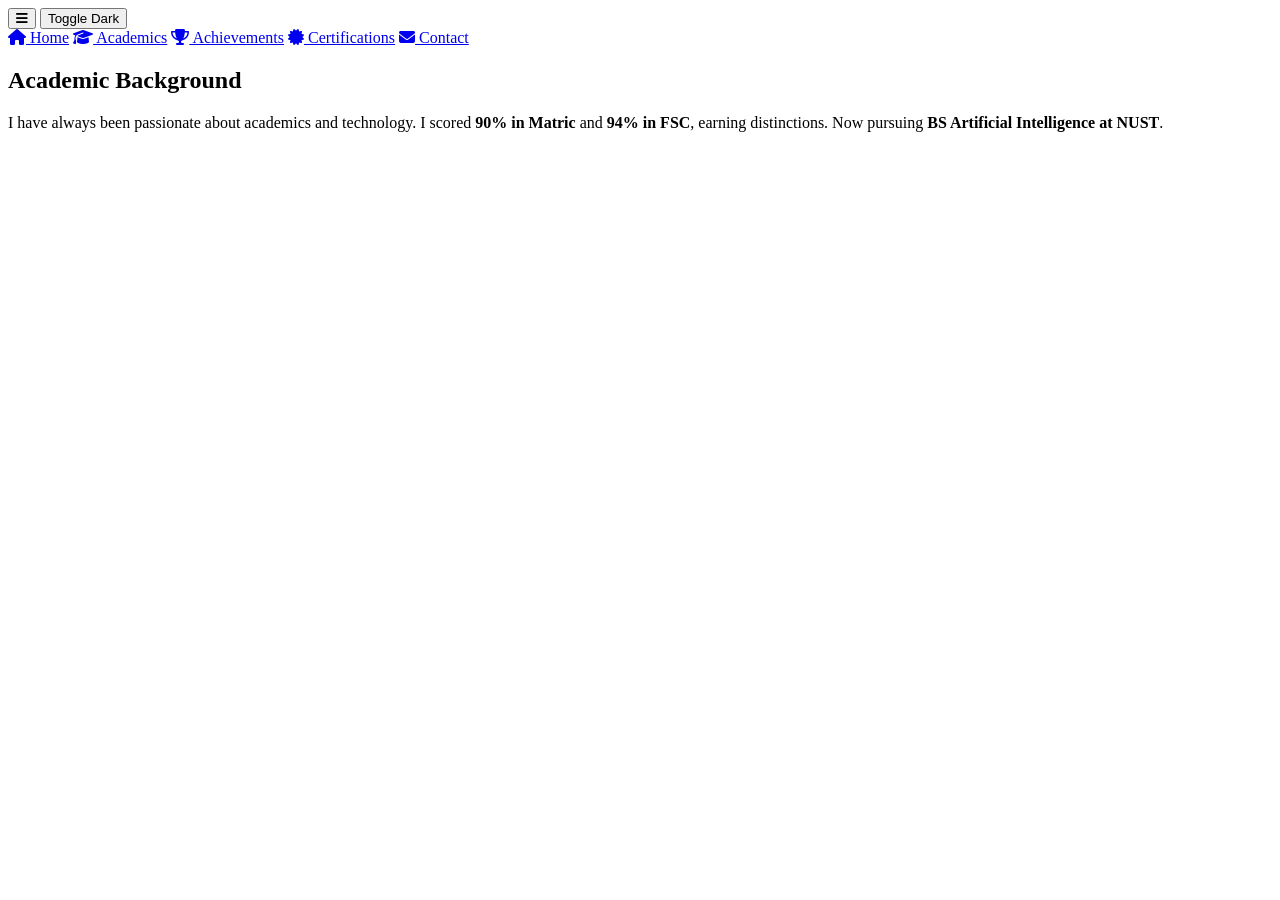
==== academics.html @ a6d83ce7 "Add files via upload" ====
<!DOCTYPE html>
<html lang="en">
<head>
  <meta charset="UTF-8">
  <title>Academics | Muhammad Nouman Shakeel</title>
  <meta name="viewport" content="width=device-width, initial-scale=1">
  <link rel="stylesheet" href="https://cdnjs.cloudflare.com/ajax/libs/font-awesome/6.4.0/css/all.min.css">
  <link href="https://fonts.googleapis.com/css2?family=Poppins:wght@300;400;600;700&display=swap" rel="stylesheet">
  <link rel="stylesheet" href="css/main.css">
</head>
<body>
  <button id="menuBtn"><i class="fas fa-bars"></i></button>
  <button id="darkModeBtn">Toggle Dark</button>
  <nav id="sideNav">
    <a href="index.html"        data-target="home"><i class="fas fa-home"></i> Home</a>
    <a href="academics.html"    data-target="academics" class="active"><i class="fas fa-graduation-cap"></i> Academics</a>
    <a href="achievements.html" data-target="achievements"><i class="fas fa-trophy"></i> Achievements</a>
    <a href="certifications.html" data-target="certifications"><i class="fas fa-certificate"></i> Certifications</a>
    <a href="contact.html"      data-target="contact"><i class="fas fa-envelope"></i> Contact</a>
  </nav>
  <section class="section" id="academics">
    <h2>Academic Background</h2>
    <p>I have always been passionate about academics and technology. I scored <strong>90% in Matric</strong> and <strong>94% in FSC</strong>, earning distinctions. Now pursuing <strong>BS Artificial Intelligence at NUST</strong>.</p>
  </section>
  <script src="js/nav.js"></script>
</body>
</html>
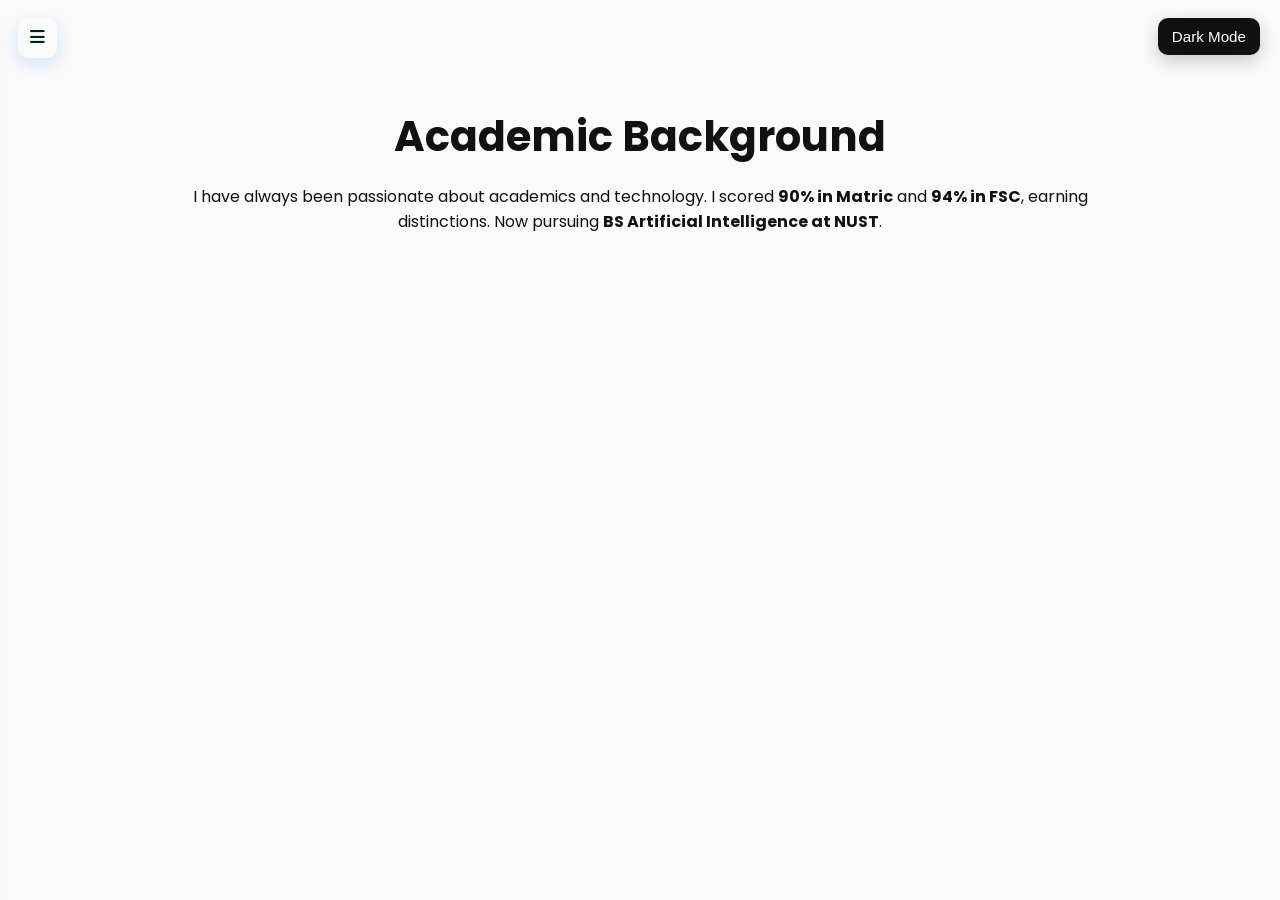
==== commit 7743c957: "Update academics.html" ====
--- a/academics.html
+++ b/academics.html
@@ -6,7 +6,7 @@
   <meta name="viewport" content="width=device-width, initial-scale=1">
   <link rel="stylesheet" href="https://cdnjs.cloudflare.com/ajax/libs/font-awesome/6.4.0/css/all.min.css">
   <link href="https://fonts.googleapis.com/css2?family=Poppins:wght@300;400;600;700&display=swap" rel="stylesheet">
-  <link rel="stylesheet" href="css/main.css">
+  <link rel="stylesheet" href="main.css">
 </head>
 <body>
   <button id="menuBtn"><i class="fas fa-bars"></i></button>
@@ -22,6 +22,7 @@
     <h2>Academic Background</h2>
     <p>I have always been passionate about academics and technology. I scored <strong>90% in Matric</strong> and <strong>94% in FSC</strong>, earning distinctions. Now pursuing <strong>BS Artificial Intelligence at NUST</strong>.</p>
   </section>
-  <script src="js/nav.js"></script>
+  <script src="nav.js"></script>
 </body>
-</html>+
+</html>
--- a/main.css
+++ b/main.css
@@ -0,0 +1,477 @@
+<style>
+        /* ======= GLOBAL ======= */
+        :root {
+            --accent-1: #00eaff;
+            --accent-2: #0077ff;
+            --accent-3: #00ff95;
+            --glass: rgba(255, 255, 255, 0.14);
+        }
+
+        body,
+        html {
+            margin: 0;
+            padding: 0;
+            font-family: "Poppins", sans-serif;
+            scroll-behavior: smooth;
+            transition: background 0.4s ease, color 0.4s ease;
+            background: #fafafa;
+            color: #111;
+        }
+
+        .dark-mode {
+            background: #0d0d0d;
+            color: #e9eef6;
+        }
+
+        /* ======= SIDE NAVIGATION ======= */
+        #sideNav {
+            width: 230px;
+            height: 100vh;
+            background: linear-gradient(180deg, #0f1724 0%, #111 100%);
+            color: white;
+            position: fixed;
+            top: 0;
+            left: 0;
+            padding-top: 40px;
+            display: flex;
+            flex-direction: column;
+            gap: 18px;
+            align-items: center;
+            transform: translateX(-260px);
+            transition: 0.45s cubic-bezier(.2, .9, .2, 1);
+            box-shadow: 0 10px 30px rgba(2, 6, 23, 0.4);
+            z-index: 999;
+        }
+
+        #sideNav.active {
+            transform: translateX(0);
+        }
+
+        #sideNav a {
+            color: white;
+            text-decoration: none;
+            font-size: 1.05rem;
+            width: 100%;
+            padding: 10px 18px;
+            display: flex;
+            gap: 12px;
+            align-items: center;
+            border-left: 4px solid transparent;
+            transition: all 0.25s;
+        }
+
+        #sideNav a i {
+            width: 22px;
+            text-align: center;
+        }
+
+        #sideNav a:hover {
+            background: rgba(255, 255, 255, 0.03);
+            transform: translateX(6px);
+            border-left-color: var(--accent-1);
+        }
+
+        #sideNav a.active {
+            background: rgba(255, 255, 255, 0.04);
+            border-left-color: var(--accent-1);
+        }
+
+        #menuBtn {
+            position: fixed;
+            left: 18px;
+            top: 18px;
+            z-index: 1000;
+            background: linear-gradient(90deg, var(--accent-1), var(--accent-2));
+            color: #021;
+            padding: 10px 12px;
+            border-radius: 10px;
+            cursor: pointer;
+            border: none;
+            font-size: 1.05rem;
+            box-shadow: 0 6px 18px rgba(2, 118, 255, 0.18);
+        }
+
+        /* ======= DARK MODE BUTTON ======= */
+        #darkModeBtn {
+            position: fixed;
+            right: 20px;
+            top: 18px;
+            z-index: 1000;
+            background: #111;
+            color: white;
+            padding: 10px 14px;
+            border-radius: 10px;
+            cursor: pointer;
+            border: none;
+            font-size: 0.95rem;
+            box-shadow: 0 6px 18px rgba(0, 0, 0, 0.2);
+        }
+
+      
+/* ======= HERO SECTION ======= */
+.hero {
+    min-height: 100vh;
+    background: url('https://images.unsplash.com/photo-1600369677217-0017a86b14f7?auto=format&fit=crop&w=1600&q=80 ') center/cover fixed;
+    display: flex;
+    flex-direction: column;
+    justify-content: center;
+    align-items: center;
+    text-align: center;
+    padding: 20px;
+    position: relative;
+    overflow: hidden;
+}
+
+/* ---------- HERO OVERLAY ---------- */
+.hero::after {
+    content: "";
+    position: absolute;
+    inset: 0;
+    background: linear-gradient(180deg, rgba(2, 6, 23, 0.45), rgba(2, 6, 23, 0.25));
+    pointer-events: none;
+}
+
+/* ---------- NAME (NORMAL CLEAN TEXT — NO GRADIENT) ---------- */
+.hero h1 {
+    font-size: 3.5rem;
+    font-weight: 700;
+    margin: 0 auto 10px;
+    color: snow-white;        /* clean white for hero section */
+    background: none !important;
+    -webkit-background-clip: unset !important;
+    -webkit-text-fill-color: unset !important;
+    text-shadow: 0 0 8px rgba(0, 0, 0, 0.35); /* small shadow to stay readable */
+}
+
+
+
+
+/* ---------- TAG-LINE ---------- */
+.hero p {
+    position: relative;
+    z-index: 2;
+    font-size: 1.2rem;
+    margin: 0 auto 20px;
+    max-width: 600px;
+    color: rgba(255, 255, 255, 0.95);
+    text-shadow: none;
+}
+
+
+/* ICON BUTTONS - (kept exactly as you had) */
+.icon-buttons {
+    display: flex;
+    gap: 14px;
+    flex-wrap: wrap;
+    justify-content: center;
+    z-index: 2;
+}
+
+.icon-button {
+    --bg: var(--glass);
+    --fg: white;
+    background: var(--bg);
+    color: var(--fg);
+    border: none;
+    padding: 10px 14px;
+    border-radius: 40px;
+    display: flex;
+    gap: 8px;
+    align-items: center;
+    cursor: pointer;
+    font-weight: 600;
+    box-shadow: 0 6px 18px rgba(2, 6, 23, 0.2);
+    transition: transform 0.25s, box-shadow 0.25s, background 0.25s;
+    backdrop-filter: blur(6px);
+}
+
+.icon-button i {
+    font-size: 1.05rem;
+    color: inherit;
+}
+
+.icon-button:hover {
+    transform: translateY(-6px) scale(1.03);
+    box-shadow: 0 14px 40px rgba(2, 118, 255, 0.18);
+}
+
+.icon-button.facebook:hover { background: #1877F2; color: white; }
+.icon-button.instagram:hover { background: radial-gradient(circle at 30% 107%, #fdf497 0%, #fdf497 5%, #fd5949 45%, #d6249f 60%, #285AEB 90%); color: white; }
+.icon-button.snapchat:hover { background: #FFFC00; color: #111; }
+.icon-button.linkedin:hover { background: #0077b5; color: white; }
+.icon-button.phone:hover { background: #25d366; color: white; }
+.icon-button.email:hover { background: #EA4335; color: white; }
+
+body:not(.dark-mode) .icon-button {
+    color: #021;
+    background: linear-gradient(180deg, rgba(255, 255, 255, 0.95), rgba(250, 250, 250, 0.9));
+    box-shadow: 0 8px 22px rgba(2, 6, 23, 0.06);
+}
+
+body:not(.dark-mode) .icon-button i {
+    color: #0a0a0a;
+}
+        /* ICON BUTTONS - ensure visible on both light/dark */
+        .icon-buttons {
+            display: flex;
+            gap: 14px;
+            flex-wrap: wrap;
+            justify-content: center;
+            z-index: 2;
+        }
+
+        .icon-button {
+            --bg: var(--glass);
+            --fg: white;
+            background: var(--bg);
+            color: var(--fg);
+            border: none;
+            padding: 10px 14px;
+            border-radius: 40px;
+            display: flex;
+            gap: 8px;
+            align-items: center;
+            cursor: pointer;
+            font-weight: 600;
+            box-shadow: 0 6px 18px rgba(2, 6, 23, 0.2);
+            transition: transform .25s, box-shadow .25s, background .25s;
+            backdrop-filter: blur(6px);
+        }
+
+        .icon-button i {
+            font-size: 1.05rem;
+            color: inherit;
+        }
+
+        .icon-button:hover {
+            transform: translateY(-6px) scale(1.03);
+            box-shadow: 0 14px 40px rgba(2, 118, 255, 0.18);
+        }
+
+        /* specific colored hover states - enforced contrasting text color */
+        .icon-button.facebook:hover {
+            background: #1877F2;
+            color: white;
+        }
+
+        .icon-button.instagram:hover {
+            background: radial-gradient(circle at 30% 107%, #fdf497 0%, #fdf497 5%, #fd5949 45%, #d6249f 60%, #285AEB 90%);
+            color: white;
+        }
+
+        .icon-button.snapchat:hover {
+            background: #FFFC00;
+            color: #111;
+        }
+
+        .icon-button.linkedin:hover {
+            background: #0077b5;
+            color: white;
+        }
+
+        .icon-button.phone:hover {
+            background: #25d366;
+            color: white;
+        }
+
+        .icon-button.email:hover {
+            background: #EA4335;
+            color: white;
+        }
+
+        /* ensure icon visibility when light background sections appear */
+        body:not(.dark-mode) .icon-button {
+            color: #021;
+            background: linear-gradient(180deg, rgba(255, 255, 255, 0.95), rgba(250, 250, 250, 0.9));
+            box-shadow: 0 8px 22px rgba(2, 6, 23, 0.06);
+        }
+
+        body:not(.dark-mode) .icon-button i {
+            color: #0a0a0a;
+        }
+
+        /* ======= SECTIONS ======= */
+        .section {
+            padding: 70px 15%;
+            text-align: center;
+            animation: fadeUp .9s ease;
+        }
+
+        .section h2 {
+            font-size: 2.6rem;
+            margin-bottom: 14px;
+        }
+
+        @keyframes fadeUp {
+            from {
+                opacity: 0;
+                transform: translateY(30px);
+            }
+
+            to {
+                opacity: 1;
+                transform: translateY(0);
+            }
+        }
+
+        /* ACHIEVEMENTS */
+        .achievements {
+            display: flex;
+            gap: 24px;
+            justify-content: center;
+            flex-wrap: wrap;
+        }
+
+        .box {
+            width: 280px;
+            background: white;
+            padding: 24px;
+            border-radius: 18px;
+            box-shadow: 0 12px 30px rgba(12, 24, 48, 0.06);
+            transition: transform .35s, box-shadow .35s;
+        }
+
+        .box:hover {
+            transform: translateY(-14px) scale(1.02);
+            box-shadow: 0 26px 60px rgba(2, 118, 255, 0.08);
+        }
+
+        .box i {
+            font-size: 2.6rem;
+            color: var(--accent-2);
+            display: block;
+            margin-bottom: 10px;
+        }
+
+        /* certification card */
+        .cert-card {
+            margin-top: 30px;
+            background: white;
+            padding: 28px;
+            border-radius: 16px;
+            box-shadow: 0 12px 30px rgba(12, 24, 48, 0.06);
+        }
+
+        .cert-card a.badge {
+            display: inline-block;
+            margin-top: 12px;
+            padding: 10px 14px;
+            border-radius: 999px;
+            font-weight: 700;
+            text-decoration: none;
+            box-shadow: 0 8px 20px rgba(0, 0, 0, 0.08);
+            background: linear-gradient(90deg, var(--accent-1), var(--accent-2));
+            color: #021;
+        }
+
+        .cert-card a.badge i {
+            margin-right: 8px;
+        }
+
+        /* DARK MODE ADJUSTMENTS */
+        .dark-mode .hero::after {
+            background: linear-gradient(180deg, rgba(0, 0, 0, 0.6), rgba(0, 0, 0, 0.4));
+        }
+
+        .dark-mode .box,
+        .dark-mode .cert-card {
+            background: #0f1114;
+            box-shadow: 0 8px 30px rgba(0, 0, 0, 0.6);
+        }
+
+        .dark-mode .icon-button {
+            background: rgba(255, 255, 255, 0.06);
+            color: white;
+        }
+
+        .dark-mode .icon-button i {
+            color: white;
+        }
+
+        .dark-mode footer {
+            background: #050608;
+        }
+
+        /* footer */
+        footer {
+            text-align: center;
+            padding: 28px;
+            background: #111;
+            color: white;
+            margin-top: 40px;
+        }
+
+        /* responsive */
+        @media (max-width:900px) {
+            #sideNav {
+                width: 220px;
+            }
+
+            .section {
+                padding: 50px 8%;
+            }
+
+            .hero h1 {
+                font-size: 2.6rem;
+            }
+        }
+
+        /* FIX HERO NAME BLUR & MAKE CRISP */
+        #name {
+            font-weight: 800;
+            letter-spacing: 0.5px;
+            filter: none !important;
+            text-shadow: 0 0 8px rgba(0, 0, 0, 0.35);
+        }
+
+        /* CLEAN + CENTER FEEDBACK FORM */
+        .feedback-form {
+            display: flex;
+            flex-direction: column;
+            gap: 16px;
+            max-width: 550px;
+            margin: 0 auto;
+            margin-top: 25px;
+        }
+
+        .feedback-form input,
+        .feedback-form textarea {
+            width: 100%;
+            padding: 14px;
+            border-radius: 10px;
+            border: 1px solid #ccc;
+            font-size: 1rem;
+            font-family: inherit;
+            resize: none;
+            outline: none;
+            transition: border 0.3s ease, box-shadow 0.3s ease;
+        }
+
+        .feedback-form input:focus,
+        .feedback-form textarea:focus {
+            border-color: var(--accent-2);
+            box-shadow: 0 0 10px rgba(0, 119, 255, 0.25);
+        }
+
+        .feedback-form textarea {
+            min-height: 130px;
+        }
+
+        .feedback-form button {
+            align-self: center;
+            padding: 12px 26px;
+            background: linear-gradient(90deg, var(--accent-1), var(--accent-2));
+            border: none;
+            color: #021;
+            font-size: 1.05rem;
+            font-weight: 700;
+            border-radius: 12px;
+            cursor: pointer;
+            transition: 0.3s;
+        }
+
+        .feedback-form button:hover {
+            transform: translateY(-4px);
+            box-shadow: 0 8px 22px rgba(0, 119, 255, 0.3);
+        }
+    </style>
